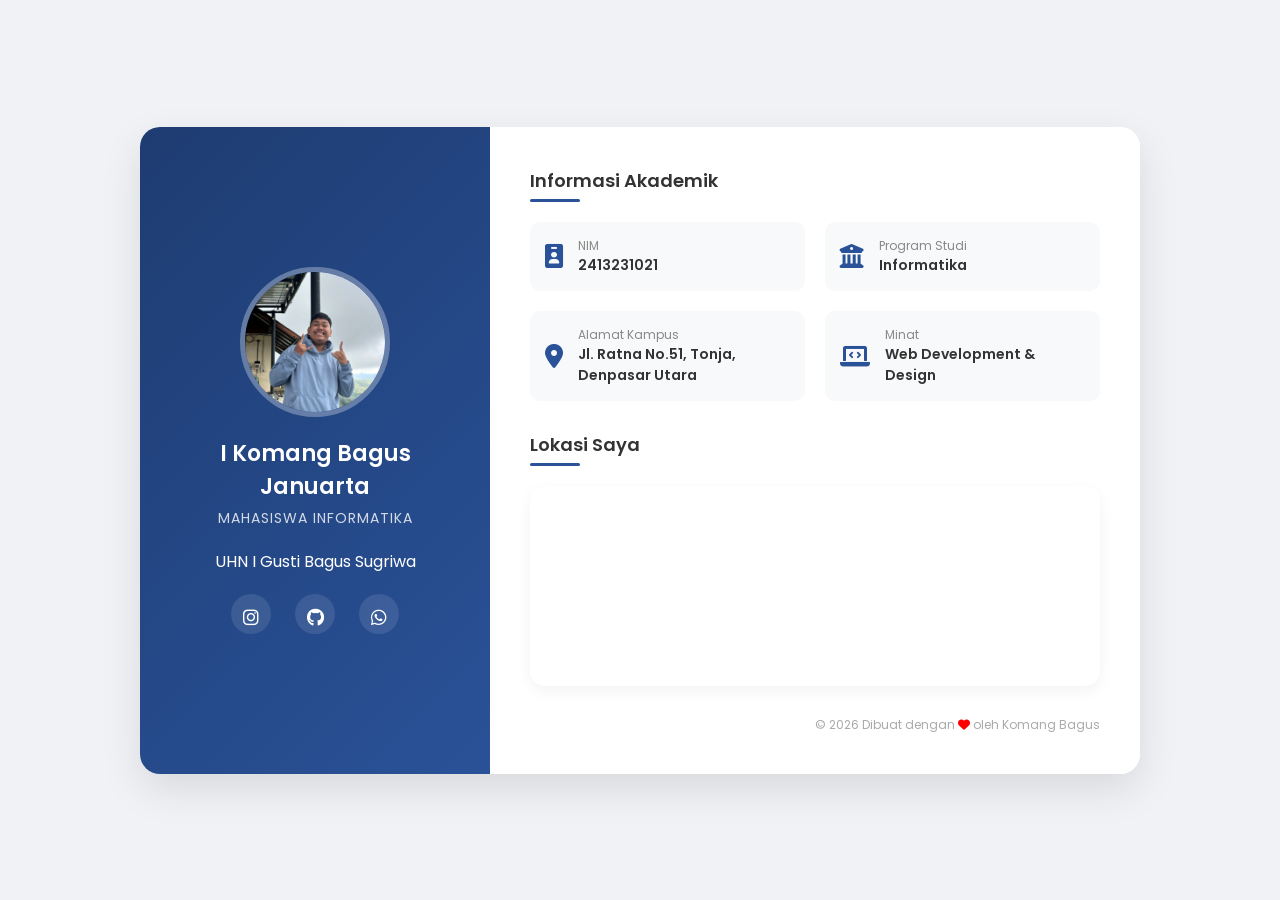
==== index.html @ c72acc6f "Upload website profil komang" ====
<!DOCTYPE html>
<html lang="id">
<head>
    <meta charset="UTF-8">
    <meta name="viewport" content="width=device-width, initial-scale=1.0">
    <title>Portfolio - Komang Bagus</title>
    <link rel="stylesheet" href="style.css">
    <link href="https://fonts.googleapis.com/css2?family=Poppins:wght@300;400;600&display=swap" rel="stylesheet">
    <link rel="stylesheet" href="https://cdnjs.cloudflare.com/ajax/libs/font-awesome/6.0.0/css/all.min.css">
</head>
<body>

    <div class="main-container">
        <aside class="profile-card">
            <div class="profile-pic">
                <img src="FOTO_PROFIL.jpeg" alt="I Komang Bagus Januarta">
            </div>
            <h1>I Komang Bagus Januarta</h1>
            <p class="role">Mahasiswa Informatika</p>
            <p class="campus">UHN I Gusti Bagus Sugriwa</p>
            
            <div class="social-links">
                <a href="https://www.instagram.com/bagus_balmond/" target="_blank"><i class="fab fa-instagram"></i></a>
                <a href="https://github.com/bagusjanuarta10-ship-i" target="_blank"><i class="fab fa-github"></i></a>
                <a href="https://wa.me/6285171145650" target="_blank"><i class="fab fa-whatsapp"></i></a>
            </div>
        </aside>

        <main class="content-area">
            <div class="section-title">
                <h2>Informasi Akademik</h2>
                <div class="line"></div>
            </div>

            <div class="info-grid">
                <div class="info-item">
                    <i class="fas fa-id-badge"></i>
                    <div>
                        <h3>NIM</h3>
                        <p>2413231021</p>
                    </div>
                </div>
                <div class="info-item">
                    <i class="fas fa-university"></i>
                    <div>
                        <h3>Program Studi</h3>
                        <p>Informatika</p>
                    </div>
                </div>
                <div class="info-item">
                    <i class="fas fa-map-marker-alt"></i>
                    <div>
                        <h3>Alamat Kampus</h3>
                        <p>Jl. Ratna No.51, Tonja, Denpasar Utara</p>
                    </div>
                </div>
                <div class="info-item">
                    <i class="fas fa-laptop-code"></i>
                    <div>
                        <h3>Minat</h3>
                        <p>Web Development & Design</p>
                    </div>
                </div>
            </div>

            <div class="section-title">
                <h2>Lokasi Saya</h2>
                <div class="line"></div>
            </div>

            <div class="map-wrapper">
                <iframe src="https://www.google.com/maps/embed?pb=!1m17!1m12!1m3!1d3944.606236181427!2d115.1933160748448!3d-8.633746687774225!2m3!1f0!2f0!3f0!3m2!1i1024!2i768!4f13.1!3m2!1m1!2zOMKwMzgnMDEuNSJTIDExNcKwMTEnNDUuMiJF!5e0!3m2!1sid!2sid!4v1771431661745!5m2!1sid!2sid" width="600" height="450" style="border:0;" allowfullscreen="" loading="lazy" referrerpolicy="no-referrer-when-downgrade">
                allowfullscreen="" loading="lazy"></iframe>
            </div>

            <footer>
                <p>&copy; 2026 Dibuat dengan <i class="fas fa-heart" style="color: red;"></i> oleh Komang Bagus</p>
            </footer>
        </main>
    </div>

</body>
</html>
---- style.css ----
/* Reset Dasar */
* {
    margin: 0;
    padding: 0;
    box-sizing: border-box;
    font-family: 'Poppins', sans-serif;
}

body {
    background-color: #f0f2f5; /* Abu-abu sangat muda */
    display: flex;
    justify-content: center;
    align-items: center;
    min-height: 100vh;
    padding: 20px;
}

/* Kotak Utama (Pembungkus Semuanya) */
.main-container {
    display: flex;
    background: white;
    width: 1000px;
    max-width: 100%;
    border-radius: 20px;
    overflow: hidden;
    box-shadow: 0 15px 40px rgba(0,0,0,0.1);
}

/* --- BAGIAN KIRI (Profil) --- */
.profile-card {
    background: linear-gradient(135deg, #1e3c72 0%, #2a5298 100%); /* Biru gradasi */
    width: 35%;
    padding: 40px;
    text-align: center;
    color: white;
    display: flex;
    flex-direction: column;
    align-items: center;
    justify-content: center;
}

.profile-pic {
    width: 150px;
    height: 150px;
    border-radius: 50%;
    border: 5px solid rgba(255,255,255,0.3);
    overflow: hidden;
    margin-bottom: 20px;
}

.profile-pic img {
    width: 100%;
    height: 100%;
    object-fit: cover;
}

.profile-card h1 {
    font-size: 22px;
    font-weight: 600;
    margin-bottom: 5px;
}

.profile-card .role {
    font-size: 14px;
    opacity: 0.8;
    letter-spacing: 1px;
    margin-bottom: 20px;
    text-transform: uppercase;
}

.social-links {
    margin-top: 20px;
}

.social-links a {
    color: white;
    font-size: 18px;
    margin: 0 10px;
    transition: 0.3s;
    text-decoration: none;
    background: rgba(255,255,255,0.1);
    padding: 10px;
    border-radius: 50%;
    display: inline-block;
    width: 40px;
    height: 40px;
}

.social-links a:hover {
    background: white;
    color: #1e3c72;
    transform: translateY(-3px);
}

/* --- BAGIAN KANAN (Konten) --- */
.content-area {
    width: 65%;
    padding: 40px;
    background: #ffffff;
}

.section-title {
    margin-bottom: 20px;
}

.section-title h2 {
    font-size: 18px;
    color: #333;
    font-weight: 600;
}

.line {
    width: 50px;
    height: 3px;
    background: #2a5298; /* Garis biru kecil */
    margin-top: 5px;
    border-radius: 2px;
}

/* Grid Informasi */
.info-grid {
    display: grid;
    grid-template-columns: 1fr 1fr; /* 2 Kolom */
    gap: 20px;
    margin-bottom: 30px;
}

.info-item {
    display: flex;
    align-items: center;
    background: #f8f9fa;
    padding: 15px;
    border-radius: 10px;
    transition: 0.3s;
}

.info-item:hover {
    background: #eef2f6;
    transform: translateX(5px);
}

.info-item i {
    font-size: 24px;
    color: #2a5298;
    margin-right: 15px;
}

.info-item h3 {
    font-size: 12px;
    color: #888;
    font-weight: 400;
}

.info-item p {
    font-size: 14px;
    color: #333;
    font-weight: 600;
}

/* Peta */
.map-wrapper {
    width: 100%;
    height: 200px;
    border-radius: 15px;
    overflow: hidden;
    box-shadow: 0 5px 15px rgba(0,0,0,0.05);
}

.map-wrapper iframe {
    width: 100%;
    height: 100%;
    border: 0;
}

footer {
    margin-top: 30px;
    text-align: right;
    font-size: 12px;
    color: #aaa;
}

/* Responsif untuk HP (Layar Kecil) */
@media (max-width: 768px) {
    .main-container {
        flex-direction: column; /* Tumpuk ke bawah */
        width: 100%;
    }
    
    .profile-card, .content-area {
        width: 100%;
        padding: 30px 20px;
    }

    .info-grid {
        grid-template-columns: 1fr; /* Jadi 1 kolom */
    }
}
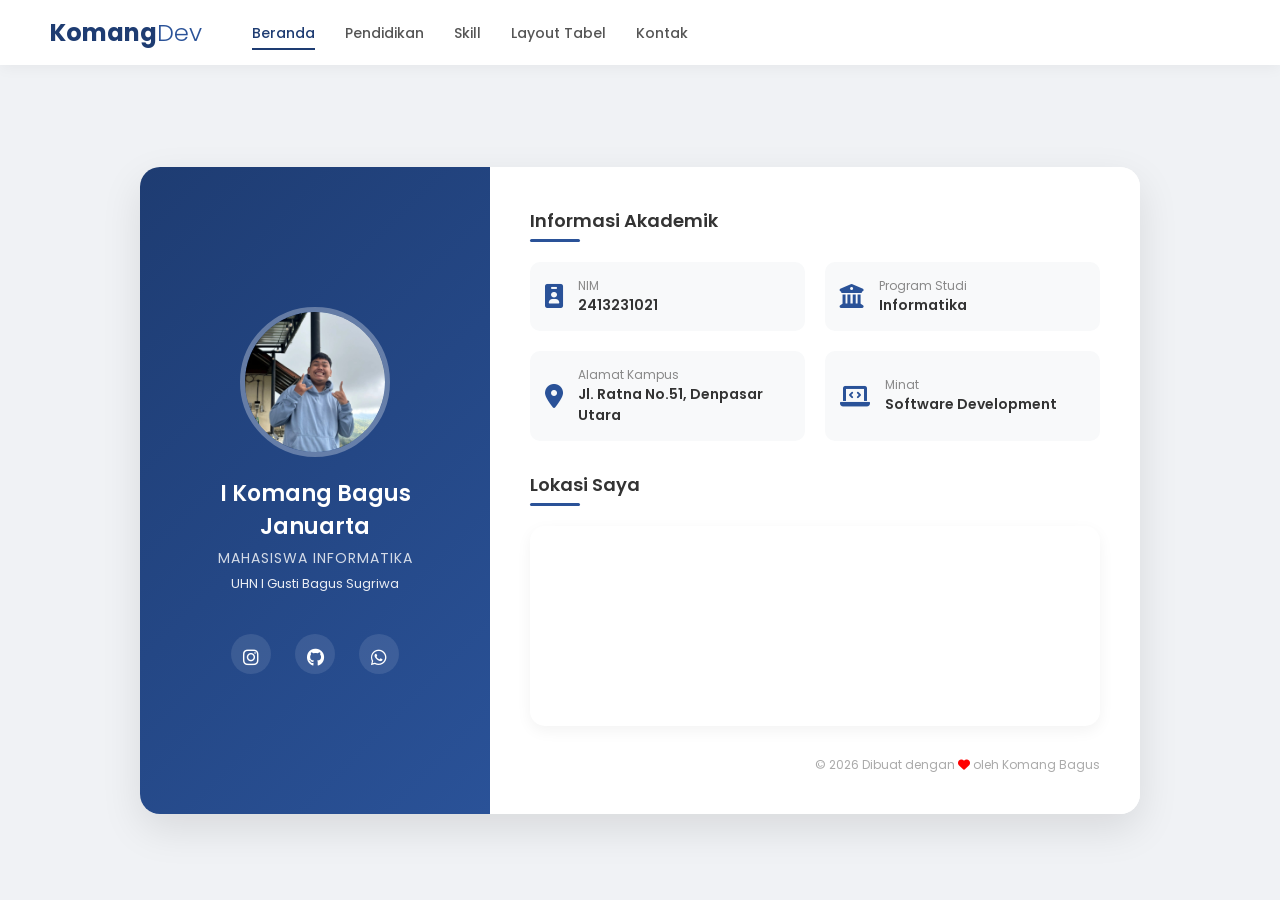
==== commit 24f21c28: "Update final tugas pendidikan, skill, dan layout" ====
--- a/index.html
+++ b/index.html
@@ -4,13 +4,25 @@
     <meta charset="UTF-8">
     <meta name="viewport" content="width=device-width, initial-scale=1.0">
     <title>Portfolio - Komang Bagus</title>
+    <link href="https://fonts.googleapis.com/css2?family=Poppins:wght@300;400;500;600;700&display=swap" rel="stylesheet">
+    <link rel="stylesheet" href="https://cdnjs.cloudflare.com/ajax/libs/font-awesome/6.0.0/css/all.min.css">
     <link rel="stylesheet" href="style.css">
-    <link href="https://fonts.googleapis.com/css2?family=Poppins:wght@300;400;600&display=swap" rel="stylesheet">
-    <link rel="stylesheet" href="https://cdnjs.cloudflare.com/ajax/libs/font-awesome/6.0.0/css/all.min.css">
 </head>
 <body>
 
+    <nav class="navbar">
+        <div class="nav-logo">Komang<span>Dev</span></div>
+       <ul class="nav-links">
+            <li><a href="index.html" class="active">Beranda</a></li>
+            <li><a href="pendidikan.html">Pendidikan</a></li>
+            <li><a href="skill.html">Skill</a></li>
+            <li><a href="layout.html">Layout Tabel</a></li>
+            <li><a href="kontak.html">Kontak</a></li>
+        </ul>
+    </nav>
+
     <div class="main-container">
+        
         <aside class="profile-card">
             <div class="profile-pic">
                 <img src="FOTO_PROFIL.jpeg" alt="I Komang Bagus Januarta">
@@ -20,13 +32,14 @@
             <p class="campus">UHN I Gusti Bagus Sugriwa</p>
             
             <div class="social-links">
-                <a href="https://www.instagram.com/bagus_balmond/" target="_blank"><i class="fab fa-instagram"></i></a>
+               <a href="https://www.instagram.com/bagus_balmond/" target="_blank"><i class="fab fa-instagram"></i></a>
                 <a href="https://github.com/bagusjanuarta10-ship-i" target="_blank"><i class="fab fa-github"></i></a>
                 <a href="https://wa.me/6285171145650" target="_blank"><i class="fab fa-whatsapp"></i></a>
             </div>
         </aside>
 
         <main class="content-area">
+            
             <div class="section-title">
                 <h2>Informasi Akademik</h2>
                 <div class="line"></div>
@@ -51,14 +64,14 @@
                     <i class="fas fa-map-marker-alt"></i>
                     <div>
                         <h3>Alamat Kampus</h3>
-                        <p>Jl. Ratna No.51, Tonja, Denpasar Utara</p>
+                        <p>Jl. Ratna No.51, Denpasar Utara</p>
                     </div>
                 </div>
                 <div class="info-item">
                     <i class="fas fa-laptop-code"></i>
                     <div>
                         <h3>Minat</h3>
-                        <p>Web Development & Design</p>
+                        <p>Software Development</p>
                     </div>
                 </div>
             </div>
@@ -69,13 +82,18 @@
             </div>
 
             <div class="map-wrapper">
-                <iframe src="https://www.google.com/maps/embed?pb=!1m17!1m12!1m3!1d3944.606236181427!2d115.1933160748448!3d-8.633746687774225!2m3!1f0!2f0!3f0!3m2!1i1024!2i768!4f13.1!3m2!1m1!2zOMKwMzgnMDEuNSJTIDExNcKwMTEnNDUuMiJF!5e0!3m2!1sid!2sid!4v1771431661745!5m2!1sid!2sid" width="600" height="450" style="border:0;" allowfullscreen="" loading="lazy" referrerpolicy="no-referrer-when-downgrade">
-                allowfullscreen="" loading="lazy"></iframe>
+                <iframe 
+                    src="https://www.google.com/maps/embed?pb=!1m17!1m12!1m3!1d3944.606236181442!2d115.19331607415272!3d-8.633746687772762!2m3!1f0!2f0!3f0!3m2!1i1024!2i768!4f13.1!3m2!1m1!2zOMKwMzgnMDEuNSJTIDExNcKwMTEnNDUuMiJF!5e0!3m2!1sid!2sid!4v1772451334731!5m2!1sid!2sid" width="600" height="450" style="border:0;" allowfullscreen="" loading="lazy" referrerpolicy="no-referrer-when-downgrade"></iframe>" 
+                    allowfullscreen="" 
+                    loading="lazy" 
+                    referrerpolicy="no-referrer-when-downgrade">
+                </iframe>
             </div>
 
             <footer>
-                <p>&copy; 2026 Dibuat dengan <i class="fas fa-heart" style="color: red;"></i> oleh Komang Bagus</p>
+                <p>© 2026 Dibuat dengan <i class="fas fa-heart" style="color: red;"></i> oleh Komang Bagus</p>
             </footer>
+
         </main>
     </div>
 
--- a/style.css
+++ b/style.css
@@ -1,4 +1,4 @@
-/* Reset Dasar */
+/* --- RESET DASAR --- */
 * {
     margin: 0;
     padding: 0;
@@ -7,15 +7,66 @@
 }
 
 body {
-    background-color: #f0f2f5; /* Abu-abu sangat muda */
+    background-color: #f0f2f5;
     display: flex;
     justify-content: center;
     align-items: center;
     min-height: 100vh;
     padding: 20px;
-}
-
-/* Kotak Utama (Pembungkus Semuanya) */
+    padding-top: 100px;
+}
+
+/* --- NAVBAR KIRI ATAS --- */
+.navbar {
+    position: fixed;
+    top: 0;
+    left: 0;
+    width: 100%;
+    background: rgba(255, 255, 255, 0.95);
+    backdrop-filter: blur(10px);
+    box-shadow: 0 2px 15px rgba(0,0,0,0.05);
+    display: flex;
+    justify-content: flex-start;
+    gap: 50px;
+    align-items: center;
+    padding: 15px 50px;
+    z-index: 1000;
+}
+
+.nav-logo {
+    font-size: 24px;
+    font-weight: 700;
+    color: #1e3c72;
+    cursor: pointer;
+}
+
+.nav-logo span {
+    color: #2a5298;
+    font-weight: 300;
+}
+
+.nav-links {
+    list-style: none;
+    display: flex;
+    gap: 30px;
+}
+
+.nav-links li a {
+    text-decoration: none;
+    color: #555;
+    font-size: 14px;
+    font-weight: 500;
+    transition: all 0.3s ease;
+    padding-bottom: 5px;
+}
+
+.nav-links li a:hover,
+.nav-links li a.active {
+    color: #1e3c72;
+    border-bottom: 2px solid #1e3c72;
+}
+
+/* --- KOTAK UTAMA (PEMBUNGKUS) --- */
 .main-container {
     display: flex;
     background: white;
@@ -26,9 +77,9 @@
     box-shadow: 0 15px 40px rgba(0,0,0,0.1);
 }
 
-/* --- BAGIAN KIRI (Profil) --- */
+/* --- BAGIAN KIRI (PROFIL) --- */
 .profile-card {
-    background: linear-gradient(135deg, #1e3c72 0%, #2a5298 100%); /* Biru gradasi */
+    background: linear-gradient(135deg, #1e3c72 0%, #2a5298 100%);
     width: 35%;
     padding: 40px;
     text-align: center;
@@ -64,8 +115,14 @@
     font-size: 14px;
     opacity: 0.8;
     letter-spacing: 1px;
+    margin-bottom: 5px;
+    text-transform: uppercase;
+}
+
+.profile-card .campus {
+    font-size: 13px;
+    opacity: 0.9;
     margin-bottom: 20px;
-    text-transform: uppercase;
 }
 
 .social-links {
@@ -92,7 +149,7 @@
     transform: translateY(-3px);
 }
 
-/* --- BAGIAN KANAN (Konten) --- */
+/* --- BAGIAN KANAN (KONTEN INFO) --- */
 .content-area {
     width: 65%;
     padding: 40px;
@@ -112,15 +169,15 @@
 .line {
     width: 50px;
     height: 3px;
-    background: #2a5298; /* Garis biru kecil */
+    background: #2a5298;
     margin-top: 5px;
     border-radius: 2px;
 }
 
-/* Grid Informasi */
+/* --- GRID INFORMASI (BERANDA & KONTAK) --- */
 .info-grid {
     display: grid;
-    grid-template-columns: 1fr 1fr; /* 2 Kolom */
+    grid-template-columns: 1fr 1fr;
     gap: 20px;
     margin-bottom: 30px;
 }
@@ -157,7 +214,7 @@
     font-weight: 600;
 }
 
-/* Peta */
+/* --- PETA (MAPS) --- */
 .map-wrapper {
     width: 100%;
     height: 200px;
@@ -172,6 +229,59 @@
     border: 0;
 }
 
+/* --- TENTANG SAYA --- */
+.about-text {
+    font-size: 14px;
+    color: #555;
+    line-height: 1.8;
+    margin-bottom: 15px;
+    text-align: justify;
+}
+
+/* --- PORTOFOLIO --- */
+.project-grid {
+    display: grid;
+    grid-template-columns: 1fr;
+    gap: 15px;
+    margin-bottom: 20px;
+}
+
+.project-card {
+    background: #f8f9fa;
+    border-left: 4px solid #2a5298;
+    padding: 15px 20px;
+    border-radius: 5px 10px 10px 5px;
+    transition: 0.3s;
+}
+
+.project-card:hover {
+    transform: translateX(5px);
+    box-shadow: 0 5px 15px rgba(0,0,0,0.05);
+}
+
+.project-card h3 {
+    font-size: 15px;
+    color: #1e3c72;
+    margin-bottom: 5px;
+}
+
+.project-card p {
+    font-size: 13px;
+    color: #666;
+    margin-bottom: 10px;
+}
+
+.tag-badge {
+    background: #2a5298;
+    color: white;
+    padding: 3px 10px;
+    border-radius: 12px;
+    font-size: 10px;
+    margin-right: 5px;
+    display: inline-block;
+}
+
+/* --- FOOTER --- */
 footer {
     margin-top: 30px;
     text-align: right;
@@ -179,19 +289,46 @@
     color: #aaa;
 }
 
-/* Responsif untuk HP (Layar Kecil) */
+/* --- RESPONSIF UNTUK HP --- */
 @media (max-width: 768px) {
+    .navbar {
+        padding: 15px 20px;
+        flex-direction: column;
+        align-items: flex-start;
+        gap: 15px;
+    }
+    .nav-links {
+        gap: 15px;
+        flex-wrap: wrap;
+    }
+    body {
+        padding-top: 140px;
+    }
     .main-container {
-        flex-direction: column; /* Tumpuk ke bawah */
+        flex-direction: column;
         width: 100%;
     }
-    
     .profile-card, .content-area {
         width: 100%;
         padding: 30px 20px;
     }
-
     .info-grid {
-        grid-template-columns: 1fr; /* Jadi 1 kolom */
-    }
+        grid-template-columns: 1fr;
+    }
+}
+/* --- TUGAS: MODIFIKASI BULLET SKILL --- */
+.custom-bullet {
+    list-style-type: square; /* Mengubah bulat menjadi kotak */
+    color: #2a5298; /* Warna peluru biru */
+    padding-left: 25px;
+}
+
+.custom-bullet li {
+    margin-bottom: 12px;
+}
+
+.custom-bullet li span {
+    color: #444; /* Warna teks kembali normal */
+    font-size: 14px;
+    font-weight: 500;
 }
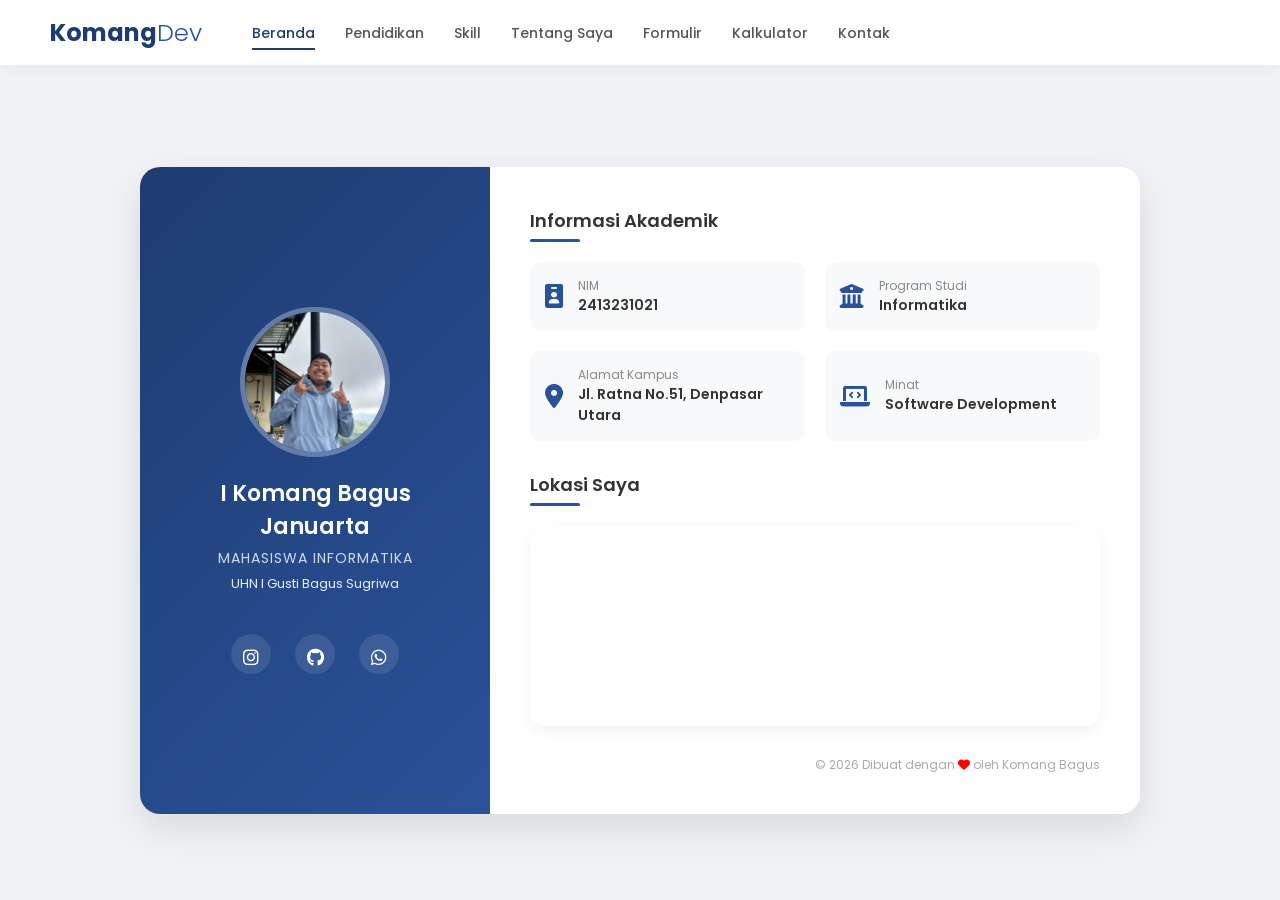
==== commit 25eb9ccd: "Mengganti halaman tentang menjadi saya.html agar tidak bentrok" ====
--- a/index.html
+++ b/index.html
@@ -12,11 +12,13 @@
 
     <nav class="navbar">
         <div class="nav-logo">Komang<span>Dev</span></div>
-       <ul class="nav-links">
+      <ul class="nav-links">
             <li><a href="index.html" class="active">Beranda</a></li>
             <li><a href="pendidikan.html">Pendidikan</a></li>
             <li><a href="skill.html">Skill</a></li>
-            <li><a href="layout.html">Layout Tabel</a></li>
+            <li><a href="saya.html">Tentang Saya</a></li>
+            <li><a href="form.html">Formulir</a></li>
+            <li><a href="kalkulator.html">Kalkulator</a></li>
             <li><a href="kontak.html">Kontak</a></li>
         </ul>
     </nav>
@@ -32,7 +34,7 @@
             <p class="campus">UHN I Gusti Bagus Sugriwa</p>
             
             <div class="social-links">
-               <a href="https://www.instagram.com/bagus_balmond/" target="_blank"><i class="fab fa-instagram"></i></a>
+               <a href="https://www.instagram.com/bagusjanuarta._/" target="_blank"><i class="fab fa-instagram"></i></a>
                 <a href="https://github.com/bagusjanuarta10-ship-i" target="_blank"><i class="fab fa-github"></i></a>
                 <a href="https://wa.me/6285171145650" target="_blank"><i class="fab fa-whatsapp"></i></a>
             </div>
--- a/style.css
+++ b/style.css
@@ -331,4 +331,107 @@
     color: #444; /* Warna teks kembali normal */
     font-size: 14px;
     font-weight: 500;
-}+}
+/* --- DESAIN FORMULIR MODERN --- */
+.form-container {
+    background: #f8f9fa;
+    padding: 30px;
+    border-radius: 15px;
+    box-shadow: 0 5px 15px rgba(0,0,0,0.05);
+}
+
+.form-group {
+    margin-bottom: 20px;
+    text-align: left;
+}
+
+.form-group label {
+    display: block;
+    font-size: 14px;
+    color: #1e3c72;
+    margin-bottom: 8px;
+    font-weight: 600;
+}
+
+.form-group input, .form-group textarea {
+    width: 100%;
+    padding: 12px 15px;
+    border: 1px solid #ddd;
+    border-radius: 8px;
+    font-size: 14px;
+    font-family: 'Poppins', sans-serif;
+    transition: 0.3s;
+}
+
+.form-group input:focus, .form-group textarea:focus {
+    border-color: #2a5298;
+    outline: none;
+    box-shadow: 0 0 8px rgba(42, 82, 152, 0.2);
+}
+
+.btn-submit {
+    background: linear-gradient(135deg, #1e3c72 0%, #2a5298 100%);
+    color: white;
+    border: none;
+    padding: 12px 25px;
+    font-size: 15px;
+    border-radius: 8px;
+    cursor: pointer;
+    transition: 0.3s;
+    width: 100%;
+    font-weight: 600;
+}
+
+.btn-submit:hover {
+    transform: translateY(-2px);
+    box-shadow: 0 5px 15px rgba(30, 60, 114, 0.3);
+}
+
+/* --- DESAIN KALKULATOR --- */
+.calculator {
+    background: #222;
+    padding: 20px;
+    border-radius: 20px;
+    box-shadow: 0 10px 30px rgba(0,0,0,0.2);
+    width: 100%;
+    max-width: 350px;
+    margin: 0 auto;
+}
+
+.calc-display {
+    background: #eef2f6;
+    color: #222;
+    font-size: 32px;
+    text-align: right;
+    padding: 20px;
+    border-radius: 10px;
+    margin-bottom: 20px;
+    font-weight: bold;
+    overflow-x: auto;
+}
+
+.calc-buttons {
+    display: grid;
+    grid-template-columns: repeat(4, 1fr);
+    gap: 15px;
+}
+
+.calc-btn {
+    background: #333;
+    color: white;
+    border: none;
+    padding: 20px 0;
+    font-size: 20px;
+    border-radius: 10px;
+    cursor: pointer;
+    transition: 0.2s;
+    font-family: 'Poppins', sans-serif;
+}
+
+.calc-btn:hover { background: #444; }
+.calc-btn.operator { background: #2a5298; }
+.calc-btn.operator:hover { background: #1e3c72; }
+.calc-btn.clear { background: #e74c3c; grid-column: span 2; }
+.calc-btn.clear:hover { background: #c0392b; }
+.calc-btn.equal { background: #2ecc71; grid-column: span 2; }
+.calc-btn.equal:hover { background: #27ae60; }
